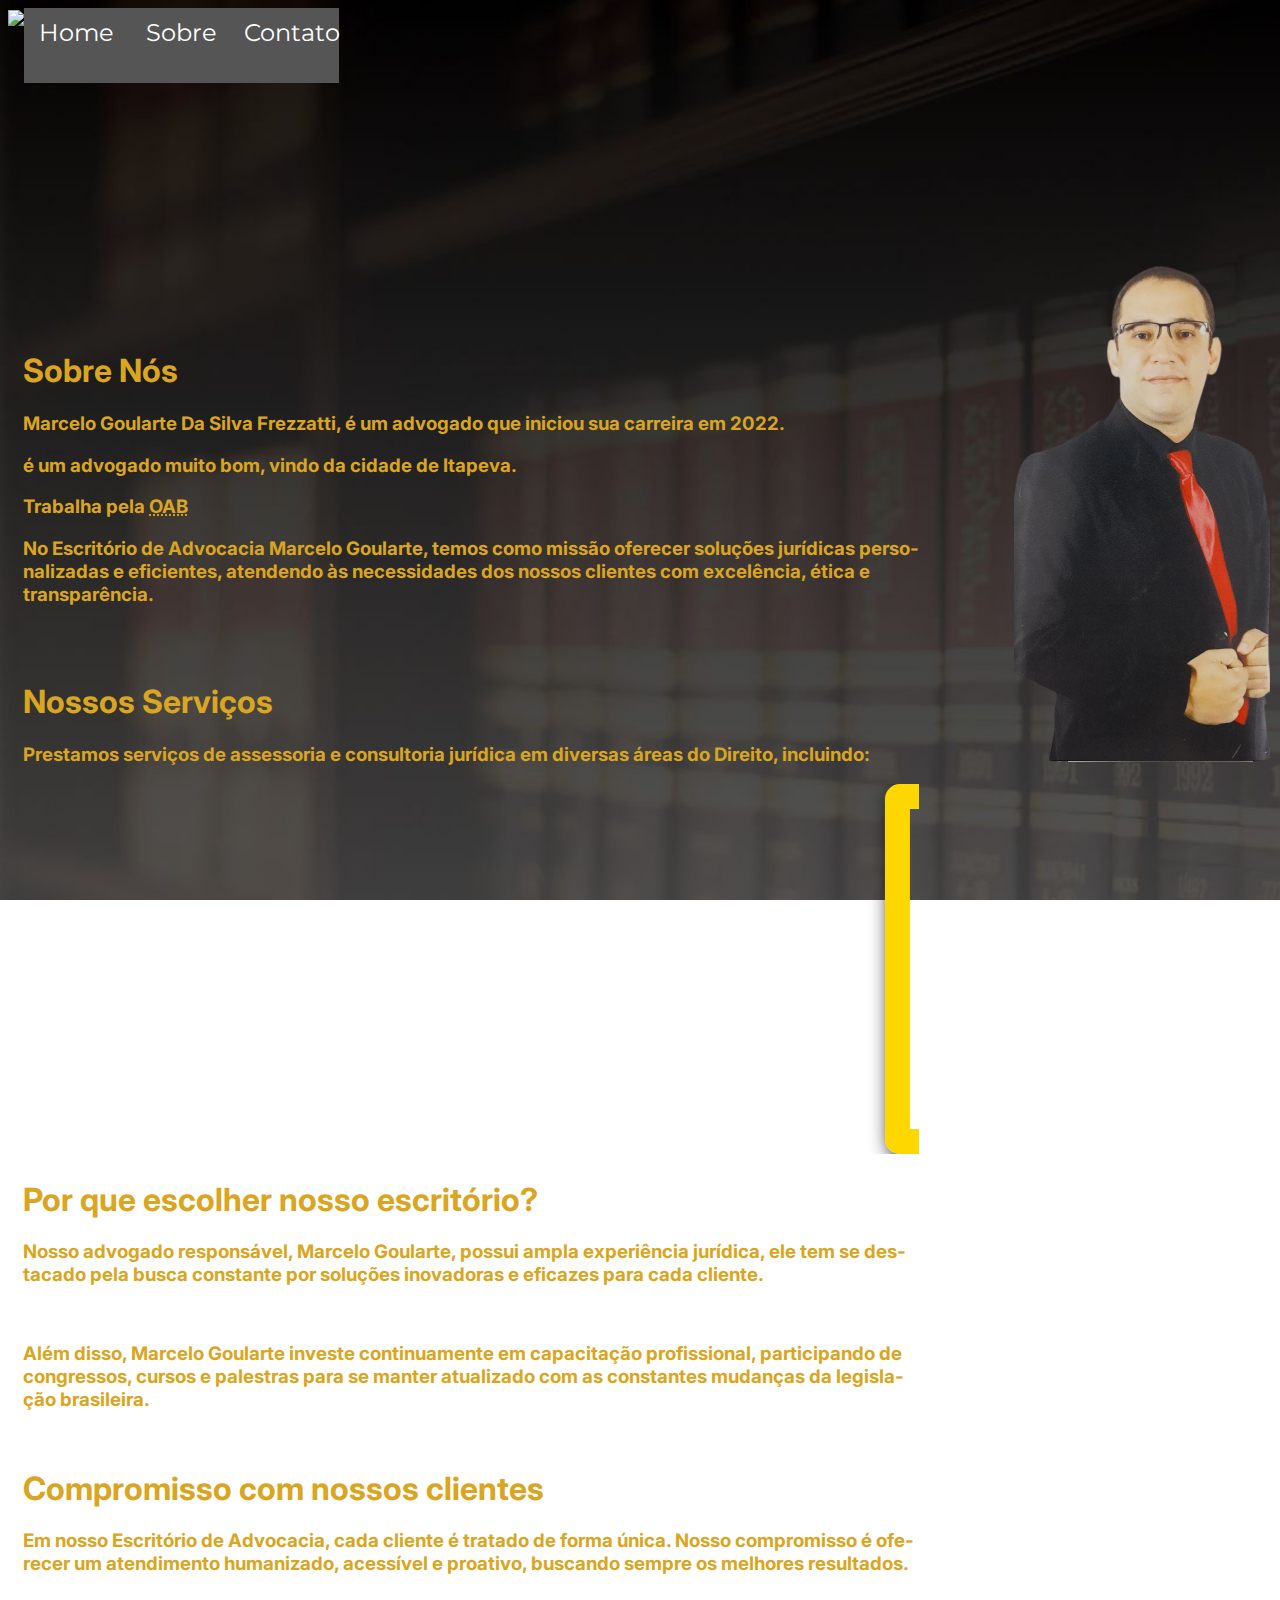
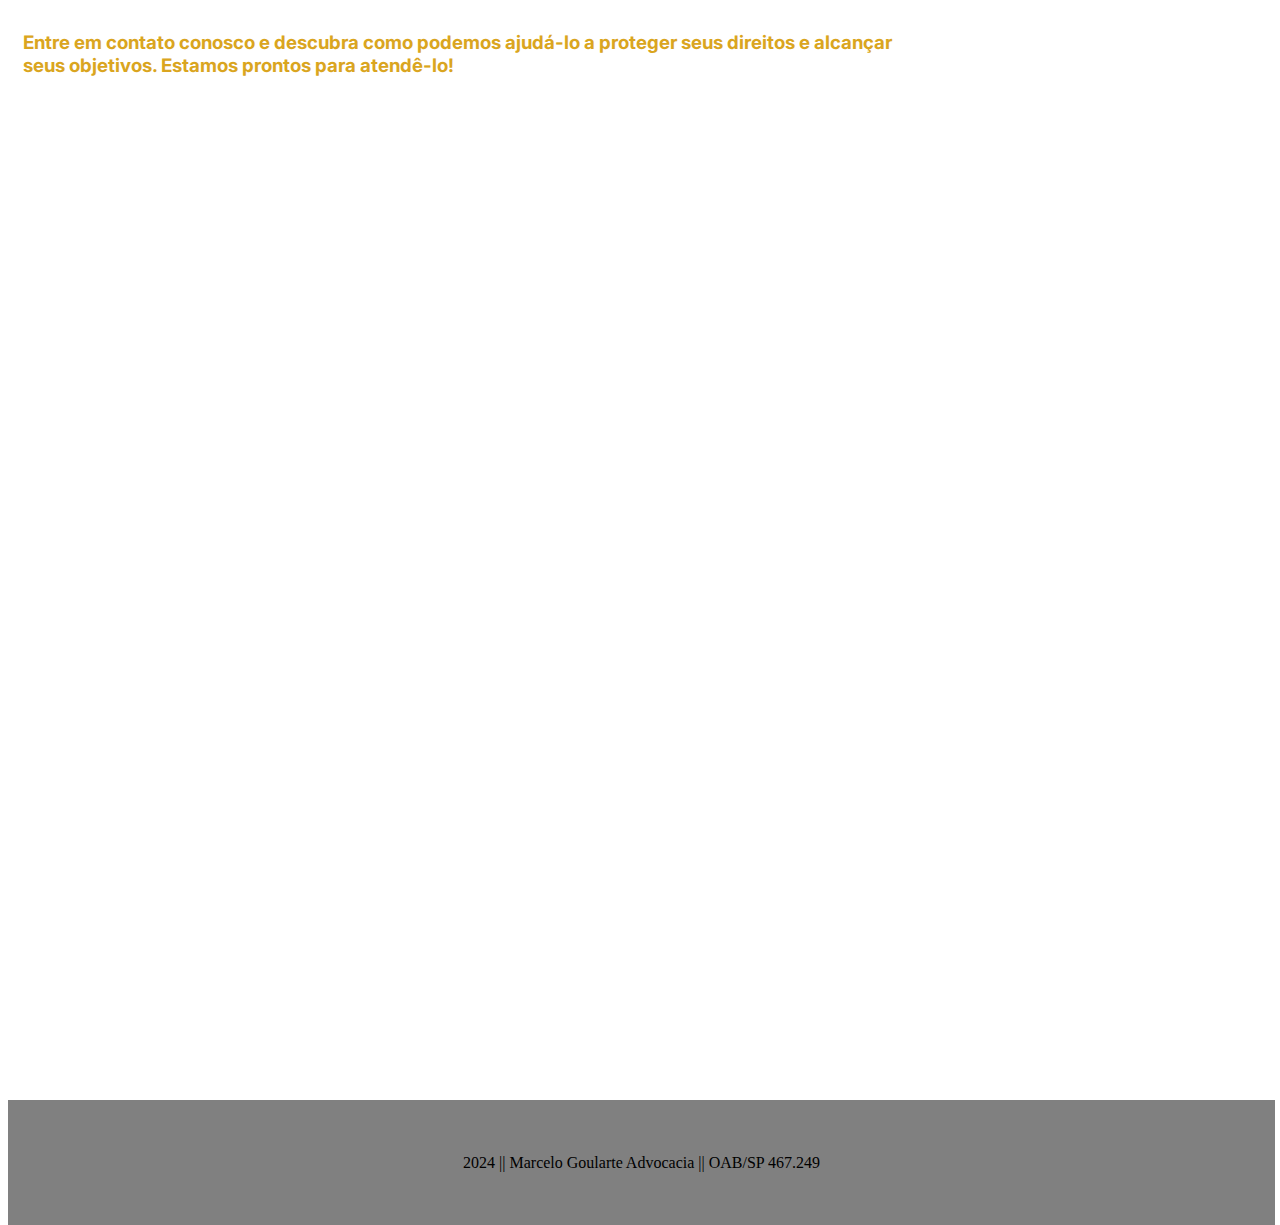
==== about.html @ 7f483817 "TESTING DROPDOWNS & STUFF" ====
<!DOCTYPE html>
<html lang="pt-br">
<head>
    <meta charset="UTF-8">
    <meta http-equiv="X-UA-Compatible" content="IE=edge">
    <meta name="viewport" content="width=device-width, initial-scale=1.0">
    <title>Sobre Nós</title>
    <link rel="shortcut icon" href="Assets/favicon.ico" type="image/x-icon">
    <link rel="preconnect" href="https://fonts.googleapis.com">
    <link rel="preconnect" href="https://fonts.gstatic.com" crossorigin>
    <link href="https://fonts.googleapis.com/css2?family=Inter:ital,opsz,wght@0,14..32,100..900;1,14..32,100..900&display=swap" rel="stylesheet">
    <link rel="preconnect" href="https://fonts.googleapis.com">
<link rel="preconnect" href="https://fonts.gstatic.com" crossorigin="">
<link href="https://fonts.googleapis.com/css2?family=Fredoka:wght@300..700&amp;family=Montserrat:ital,wght@0,100..900;1,100..900&amp;family=Roboto:ital,wght@0,100;0,300;0,400;0,500;0,700;0,900;1,100;1,300;1,400;1,500;1,700;1,900&amp;display=swap" rel="stylesheet">
    <style>
         @font-face {
            font-family: 'Segoe UI';
            src: url("Fonts/Segoe-UI.ttf") format('ttf');
         }
         .tab{
            text-decoration: rgb(85, 85, 85);
    background-color: rgb(85, 85, 85);
    color: white;
    width: 85px;
    height: 55px;
    padding: 10px;
    text-align: center;
    font-family: "Montserrat", 'Times New Roman', Times, serif;
    font-size: larger;
    transition: 0.25s;
    display: flex;
    justify-content: space-evenly;
    max-width: 17.5vw;
    transform: scale(100%);
    z-index: 2;
}
.tab:hover{
    background-color: rgb(40, 40, 40);
    color: white;
    transition: 0.25s;
    z-index: 3;
    transform: scale(115%);
}
nav{
    display: flex;
    justify-content: flex-start;
    text-decoration: rgb(85, 85, 85);
    animation: navbar 1s;
}
body{
    background-image: url(Assets/ground.jpg) /*linear-gradient(black, rgb(40, 40, 40), rgb(68, 68, 68))*/;
    background-repeat: no-repeat;
    background-attachment: fixed;
    background-size: cover;
}
ul{
    list-style-type: none;
    padding: 0;
    margin: 0;
    display: flex;
    justify-content: space-evenly;
    text-decoration: rgb(85, 85, 85);
    font-size: 20px;
}
        #titletxt{
            font: bold;
            color: goldenrod;
            font-family: 'Gill Sans', 'Gill Sans MT', Calibri, 'Trebuchet MS', sans-serif;
            font-size: 56px;
            transition: 0.25s;
        }
        #about1{
            position: absolute;
            top: 35%;
            color: goldenrod;
            padding: 15px;
            width: 1000px;
            transition: 0.25s;
            height: 1250px;
            z-index: 1;
            max-width: 70vw;
        }
        #about1:hover{
            color: gold;
            border-color: gold;
            transition: 0.25s;
        }
        #titletxt:hover{
            color: gold;
            transition: 0.25s;
        }
        #img{
            position: absolute;
            right: 15px;
            top: 250px;
        }
        .text{
            font-family: "Inter", system-ui, -apple-system, BlinkMacSystemFont, 'Segoe UI', Roboto, Oxygen, Ubuntu, Cantarell, 'Open Sans', 'Helvetica Neue', sans-serif;
            white-space: pre-line;
            overflow-wrap: break-word;
            word-wrap: break-word;
            hyphens: auto;
        }
        .texth1{
            font-family: "Inter", 'Segoe UI', Roboto, Oxygen, Ubuntu, Cantarell, 'Open Sans', 'Helvetica Neue', sans-serif;
        }
        .texty{
            font-family: "Inter", 'Segoe UI', Roboto, Oxygen, Ubuntu, Cantarell, 'Open Sans', 'Helvetica Neue', sans-serif;
            color: gold;
            font-size: 20px;
        }
        .textyh1{
            color: gold;
            font-family: "Inter", 'Segoe UI', Roboto, Oxygen, Ubuntu, Cantarell, 'Open Sans', 'Helvetica Neue', sans-serif;
            font-size: 36px;
        }
        .marqdiv{
            height: 300px;
            width: 300px;
            border: gold 2vw solid;
            border-radius: 15px;
            padding: 10px;
            box-shadow: 5px 5px 20px black;
            transform: scale(100%);
            transition: 0.25s;
            z-index: 1;
        }
        .marqdiv:hover{
            transform: scale(115%);
            transition: 0.25s;
            z-index: 2;
        }
        #marqy{
            display: flex;
            gap: 10px;
        }
 footer{
    background-color: grey;
    position: absolute;
    bottom: 1px;
    height: 125px;
    margin: 0%;
    width: 99%;
    text-align: center;
}
ul a{
    text-decoration: none;
}
    </style>
</head>
<body>
    <nav>
        <ul>
            <li><img src="Assets/favicon.ico" height="75px"></li>
            <a href="index.html"><li class="tab">Home</li></a>
            <a href="about.html"><li class="tab">Sobre</li></a>
            <a href="contact.htm"><li class="tab">Contato</li></a>
        </ul>
    </nav>
    <img src="Assets/daddyshark.png" id="img">
    <div id="about1">
    <!--<h1 id="titletxt">Sobre nós</h1>-->
    <h1 class="texth1">Sobre Nós</h1>
    <h3 class="text">Marcelo Goularte Da Silva Frezzatti, é um advogado que iniciou sua carreira em 2022.</h3>
    <h3 class="text">é um advogado muito bom, vindo da cidade de Itapeva.</h3>
    <h3 class="text">Trabalha pela <abbr title="Ordem Dos Advogados Do Brasil">OAB</abbr></h3>
    <h3 class="text">No Escritório de Advocacia Marcelo Goularte, temos como missão oferecer soluções jurídicas personalizadas e eficientes, atendendo às necessidades dos nossos clientes com excelência, ética e transparência.</h3><br><br>
    <h1 class="texth1">Nossos Serviços</h1>
    <h3 class="text">Prestamos serviços de assessoria e consultoria jurídica em diversas áreas do Direito, incluindo:</h3>
    <marquee behavior="scroll" direction="left" class="marq" id="marq" scrollamount="5"  onmouseenter="this.stop()" onmouseleave="this.start()">
        <div id="marqy">
            <p><div class="marqdiv">
                <h1 class="textyh1">Direito Civil</h1>
                <h3 class="texty">contratos, responsabilidades,</h3>
                <h3 class="texty">ações de reparação de danos</h3>
                <h3 class="texty">e mais.</h3>
            </div></p>
            <p><div class="marqdiv">
                <h1 class="textyh1">Direito de Família</h1>
                <h3 class="texty"> divórcios,</h3>
                <h3 class="texty"> guarda de filhos,</h3>
                <h3 class="texty">pensão alimentícia e inventários.</h3>
            </div></p>
            <p><div class="marqdiv">
                <h1 class="textyh1">Direito Trabalhista</h1>
                <h3 class="texty"> defesa de empresas e</h3>
                <h3 class="texty"> trabalhadores em questões</h3>
                <h3 class="texty">de relações laborais.</h3>
            </div></p>
        <p><div class="marqdiv">
            <h1 class="textyh1">Direito Empresarial</h1>
            <h3 class="texty"> constituição de empresas,</h3>
            <h3 class="texty"> recuperação judicial</h3>
            <h3 class="texty">e orientação estratégica.</h3>
        </div></p>
        <p><div class="marqdiv">
            <h1 class="textyh1">Direito Penal</h1>
            <h3 class="texty"> acompanhamento e defesa</h3>
            <h3 class="texty"> em processos criminais</h3>
        </div></p>
        <p><div class="marqdiv">
            <h1 class="textyh1">Direito Imobiliário</h1>
            <h3 class="texty"> analize e elaboração</h3>
            <h3 class="texty"> de contratos de compra e venda</h3>
            <h3 class="texty">, locações e regularizações</h3>
        </div></p>
    </div>      
    </marquee>
    <h1 class="texth1">Por que escolher nosso escritório?</h1>
    <h3 class="text">Nosso advogado responsável, Marcelo Goularte, possui ampla experiência jurídica, ele tem se destacado pela busca constante por soluções inovadoras e eficazes para cada cliente.</h3>
    <br><h3 class="text">Além disso, Marcelo Goularte investe continuamente em capacitação profissional, participando de congressos, cursos e palestras para se manter atualizado com as constantes mudanças da legislação brasileira.</h3>
    <br><h1 class="texth1">Compromisso com nossos clientes</h1>
    <h3 class="text">Em nosso Escritório de Advocacia, cada cliente é tratado de forma única. Nosso compromisso é oferecer um atendimento humanizado, acessível e proativo, buscando sempre os melhores resultados.</h3>
    <br>
    <h3 class="text">Entre em contato conosco e descubra como podemos ajudá-lo a proteger seus direitos e alcançar seus objetivos. Estamos prontos para atendê-lo!
    </h3>
    </div>
    <footer id="footer"><br><br><br>2024 || Marcelo Goularte Advocacia || OAB/SP 467.249</footer>
    <script>
          const element = document.getElementById('img');
          const textElements = document.getElementsByClassName('text');
          const txth1s = document.getElementsByClassName('textyh1');
          const tabs = document.getElementsByClassName('tab');
          const footer = document.getElementById('footer');
          function isTablet() {
            const userAgent = navigator.userAgent.toLowerCase();
            const isTabletUA = /ipad|android(?!.*mobile)|tablet/.test(userAgent);
            console.log(isTabletUA) // Matches tablets
            const isWithinTabletWidth = window.innerWidth >= 600 && window.innerWidth <= 900; // Typical tablet width range

            return isTabletUA || isWithinTabletWidth;
        }

        function adjustElementPosition() {
            const isMobile = /Mobi|Android/i.test(navigator.userAgent);
            console.log(isMobile);

            if (isMobile) {
                element.style.position = 'absolute';
                element.style.top = '10px';
                element.style.left = '250px';
                footer.style.top = '1000%';
                if (isTablet) {
                    element.style.top = '250px';
                    element.style.right = '10px';
                    element.style.width = '20vw';
                    footer.style.top = '300%';
                }
            } else {
                element.style.top = '250px';
                element.style.right = '10px';
                element.style.width = '20vw';
                footer.style.top = '300%';
            }
        }

        window.onload = adjustElementPosition;
    </script>
</body>
</html>
<!-- Código feito por Pedro Goularte -->
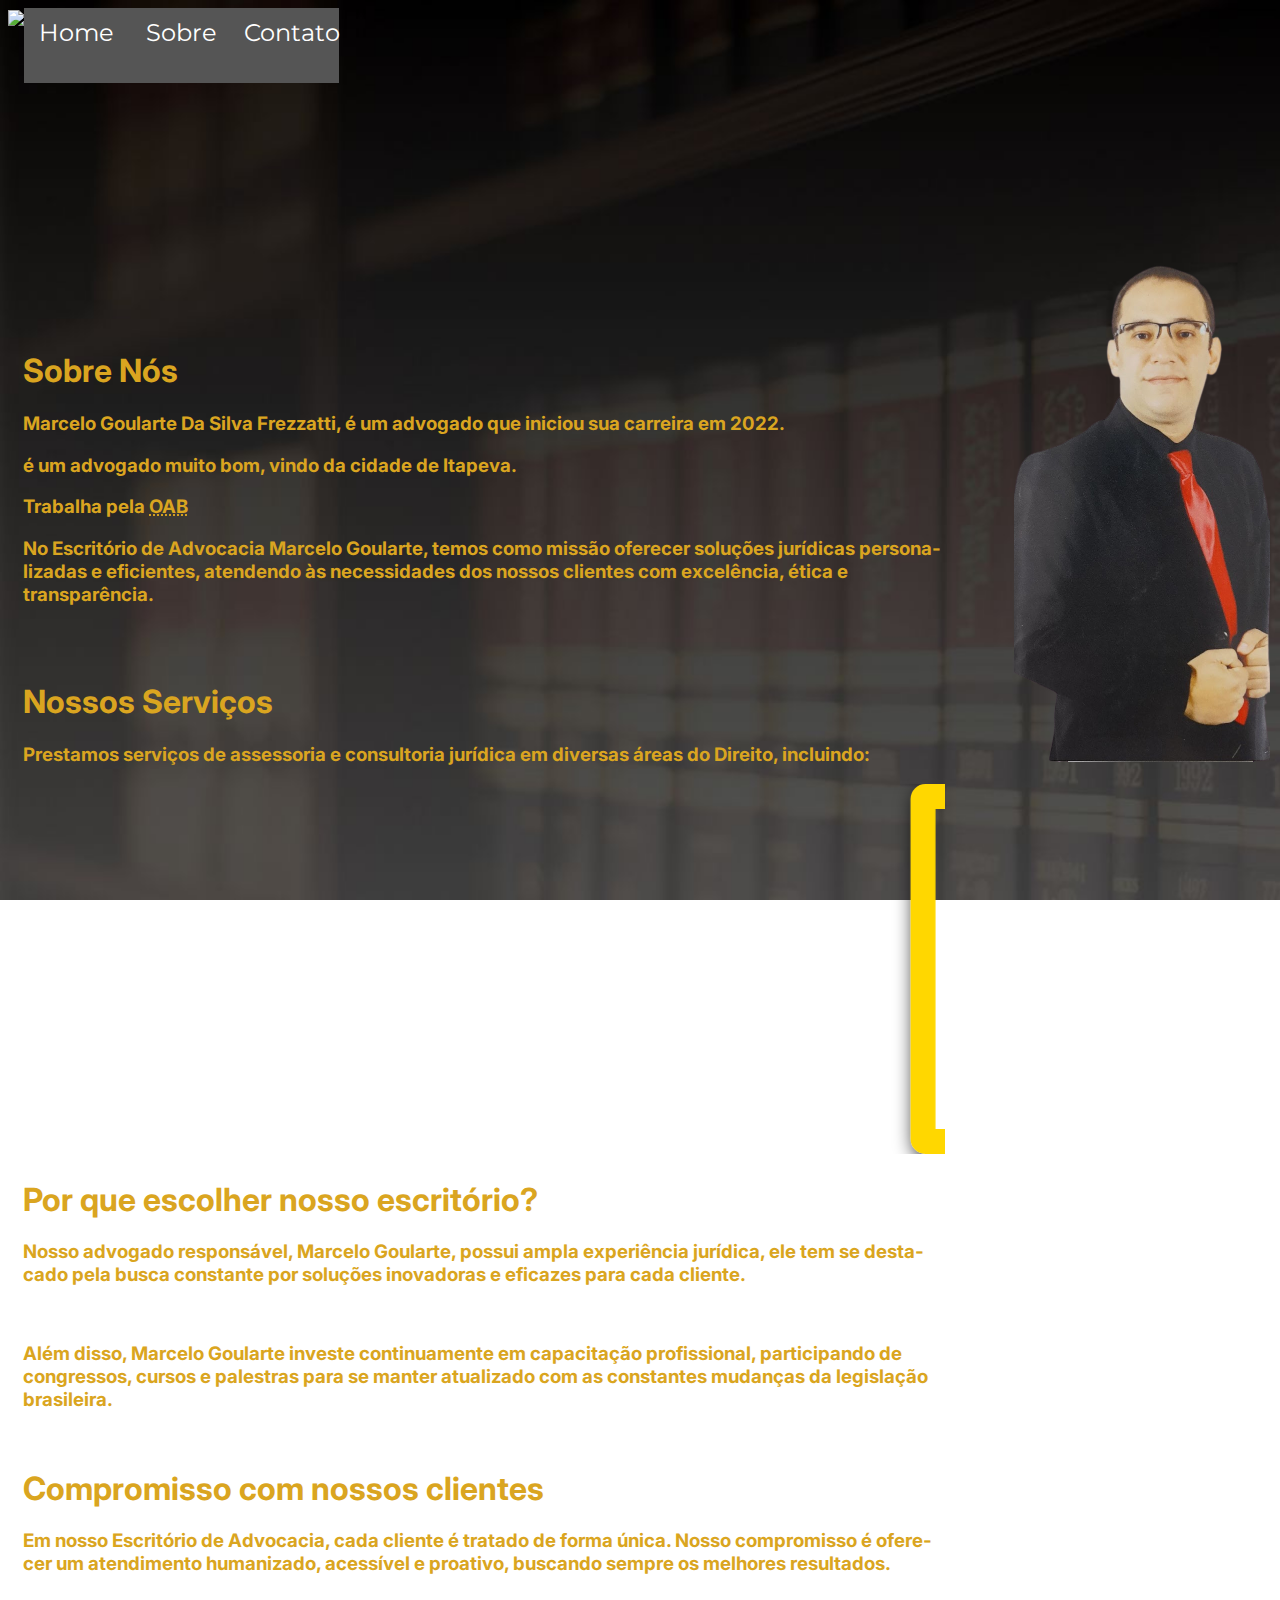
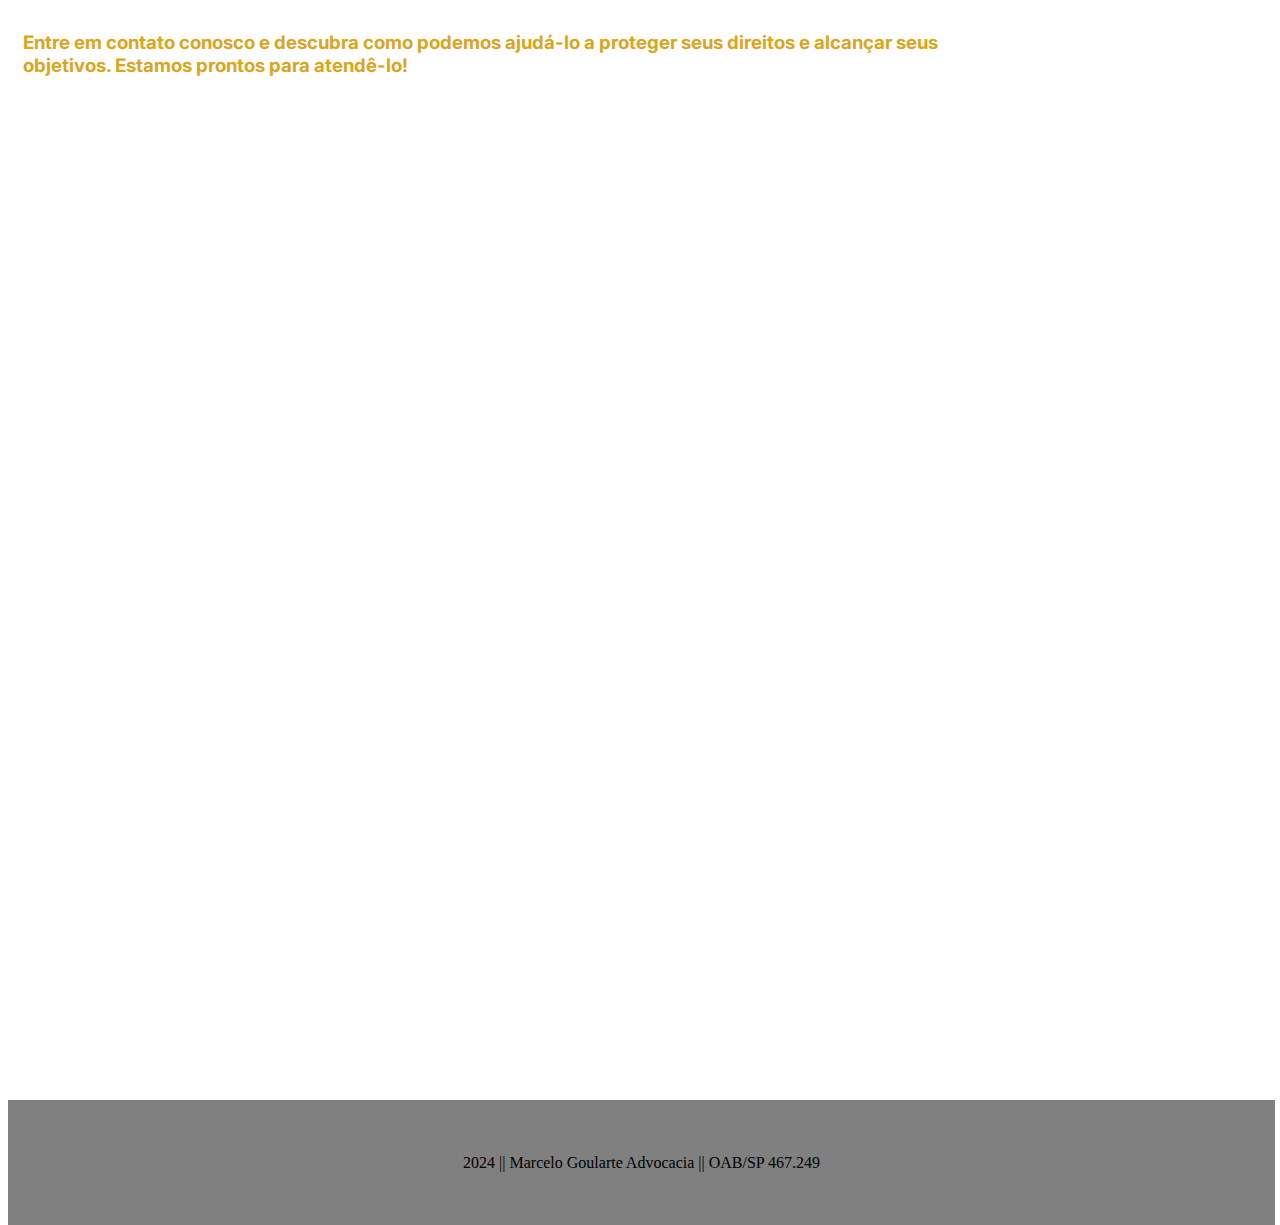
==== commit 91b2b798: "Add files via upload" ====
--- a/about.html
+++ b/about.html
@@ -78,7 +78,7 @@
             transition: 0.25s;
             height: 1250px;
             z-index: 1;
-            max-width: 70vw;
+            max-width: 72vw;
         }
         #about1:hover{
             color: gold;
@@ -134,10 +134,10 @@
             display: flex;
             gap: 10px;
         }
- footer{
+ #footer{
     background-color: grey;
     position: absolute;
-    bottom: 1px;
+    top: 1200px;
     height: 125px;
     margin: 0%;
     width: 99%;
@@ -215,7 +215,7 @@
     <h3 class="text">Entre em contato conosco e descubra como podemos ajudá-lo a proteger seus direitos e alcançar seus objetivos. Estamos prontos para atendê-lo!
     </h3>
     </div>
-    <footer id="footer"><br><br><br>2024 || Marcelo Goularte Advocacia || OAB/SP 467.249</footer>
+    <footer id="footer" style="top: 1200px"><br><br><br>2024 || Marcelo Goularte Advocacia || OAB/SP 467.249</footer>
     <script>
           const element = document.getElementById('img');
           const textElements = document.getElementsByClassName('text');
@@ -238,8 +238,8 @@
             if (isMobile) {
                 element.style.position = 'absolute';
                 element.style.top = '10px';
-                element.style.left = '250px';
-                footer.style.top = '1000%';
+                element.style.left = '290px';
+                footer.style.top = '1200px';
                 if (isTablet) {
                     element.style.top = '250px';
                     element.style.right = '10px';
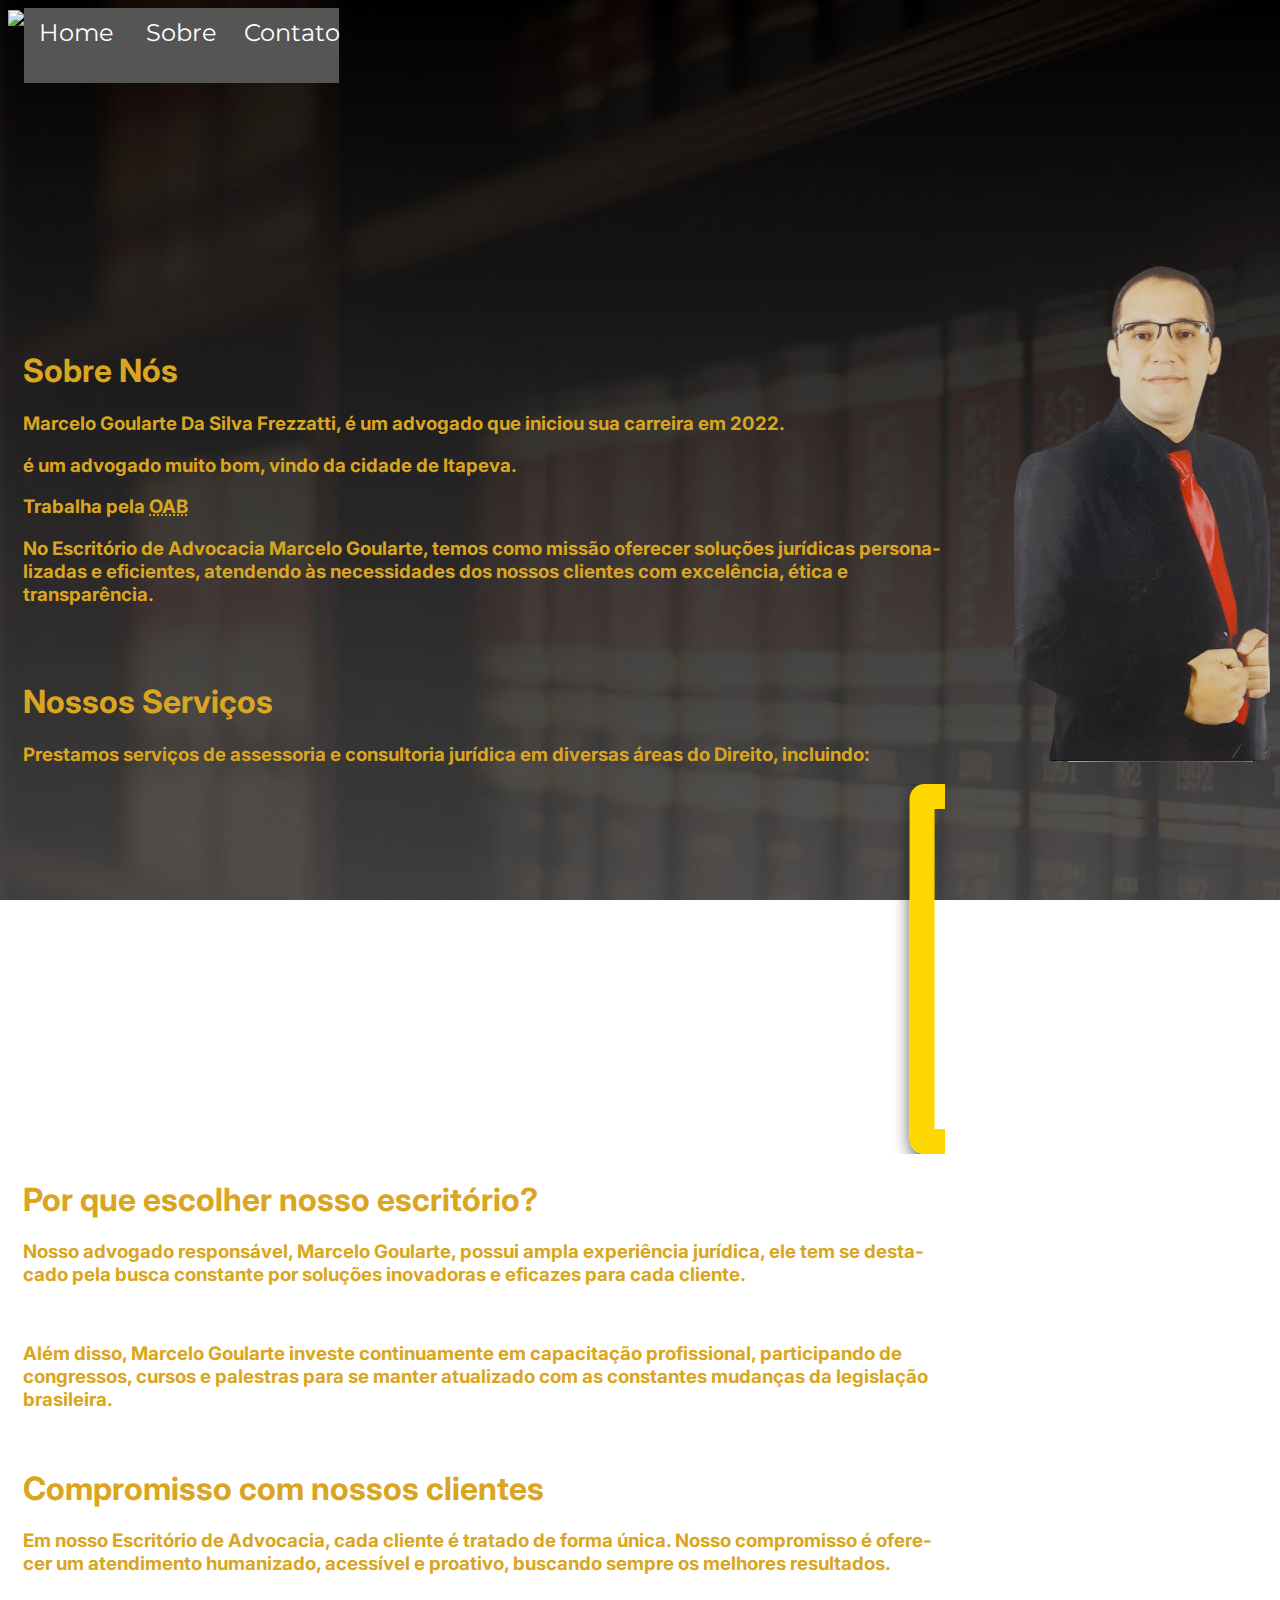
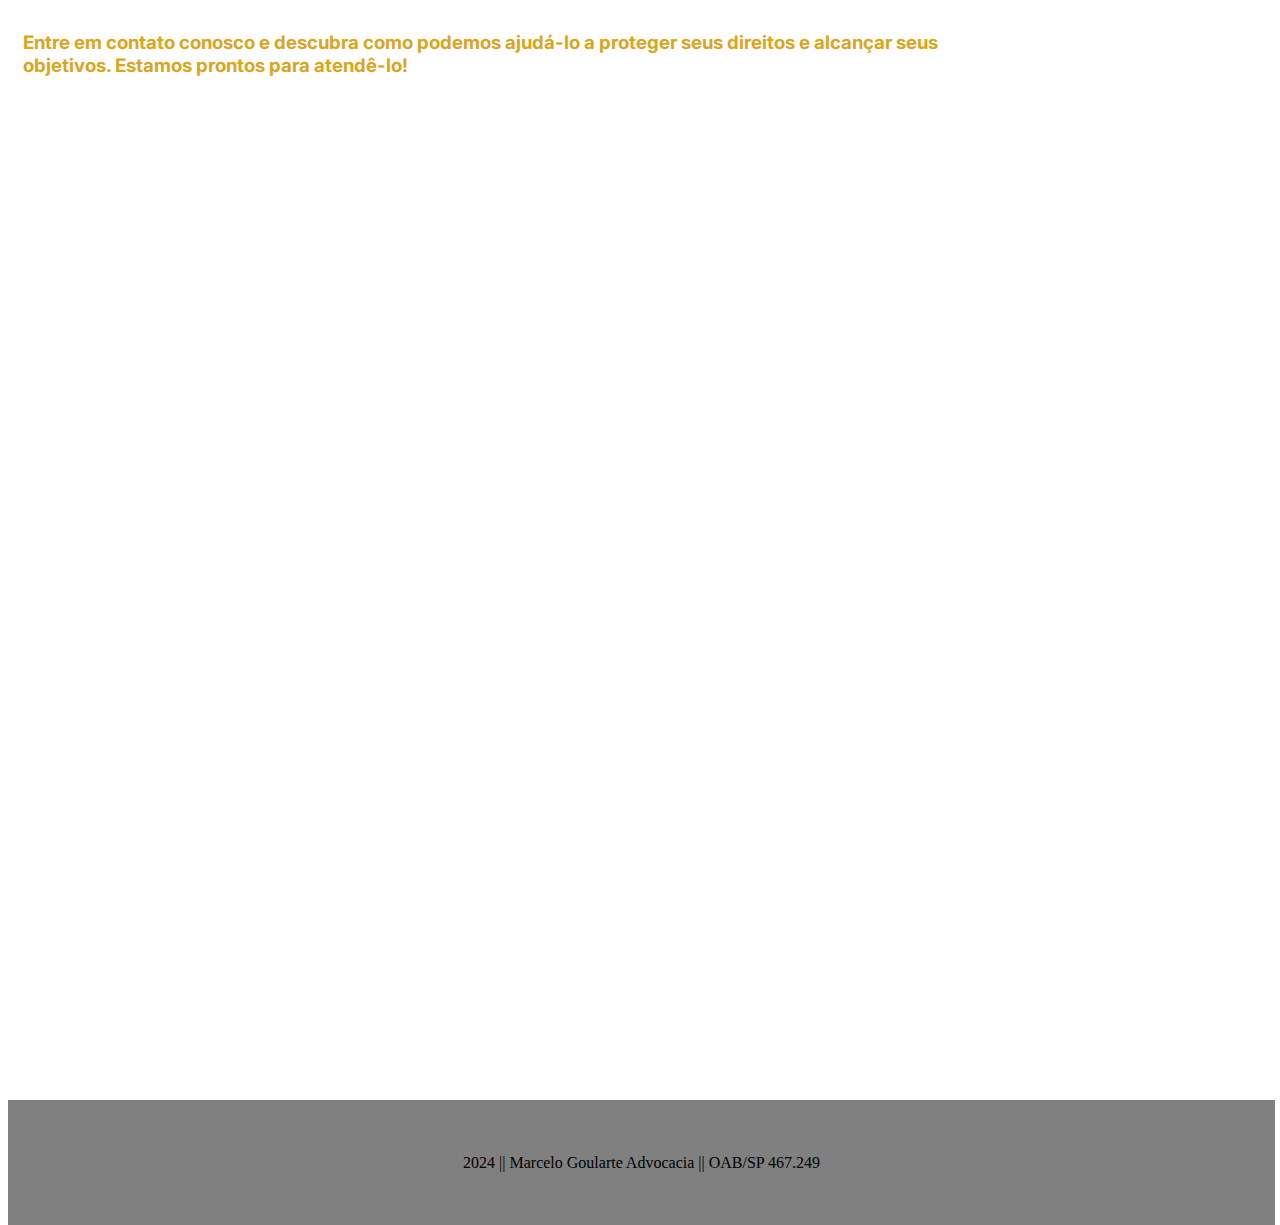
==== commit c50bd2d6: "testin' the domain" ====
--- a/about.html
+++ b/about.html
@@ -93,6 +93,12 @@
             position: absolute;
             right: 15px;
             top: 250px;
+            transform: rotateX(0);
+            transition: 0.25s;
+        }
+        #img:hover{
+            transform: rotateX(45);
+            transition: 0.25s;
         }
         .text{
             font-family: "Inter", system-ui, -apple-system, BlinkMacSystemFont, 'Segoe UI', Roboto, Oxygen, Ubuntu, Cantarell, 'Open Sans', 'Helvetica Neue', sans-serif;
@@ -137,7 +143,7 @@
  #footer{
     background-color: grey;
     position: absolute;
-    top: 1200px;
+    top: 2000px;
     height: 125px;
     margin: 0%;
     width: 99%;
@@ -239,7 +245,6 @@
                 element.style.position = 'absolute';
                 element.style.top = '10px';
                 element.style.left = '290px';
-                footer.style.top = '1200px';
                 if (isTablet) {
                     element.style.top = '250px';
                     element.style.right = '10px';
@@ -256,6 +261,7 @@
 
         window.onload = adjustElementPosition;
     </script>
+    <script src="domain.js"></script>
 </body>
 </html>
 <!-- Código feito por Pedro Goularte -->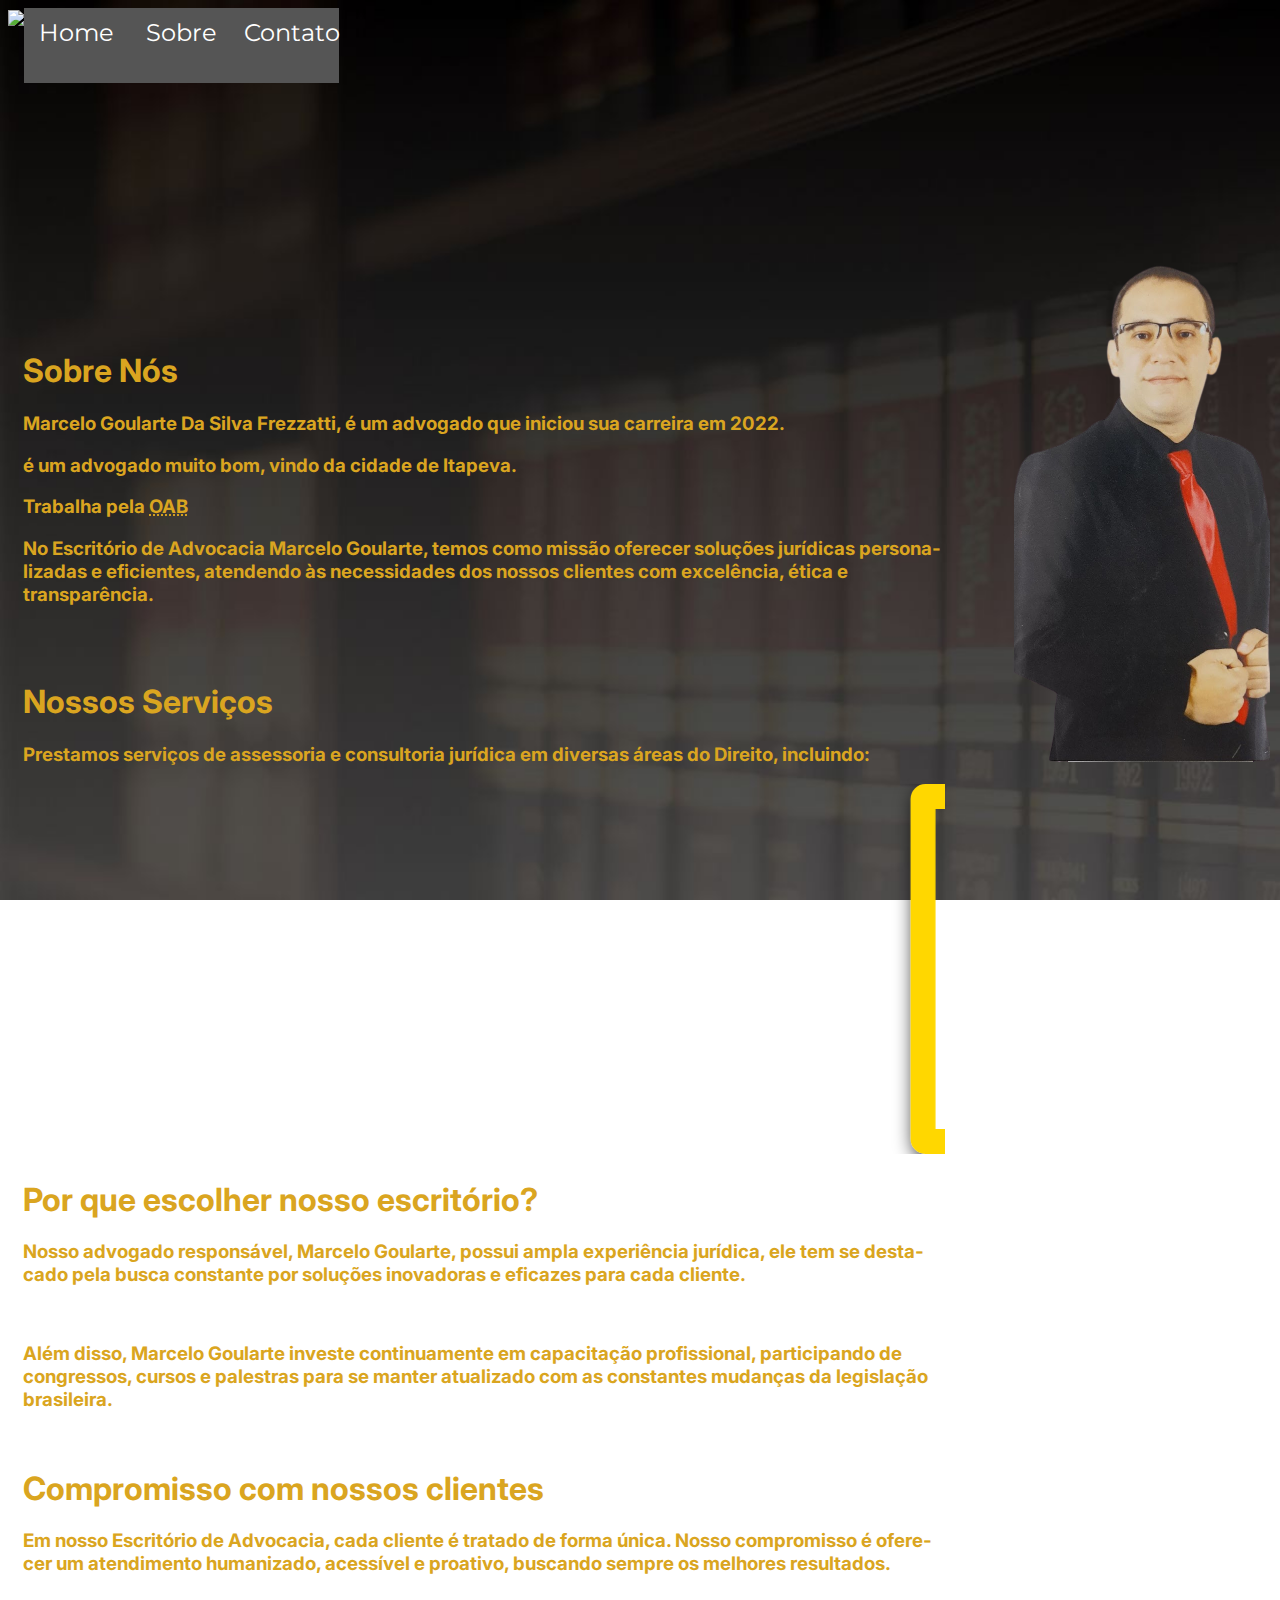
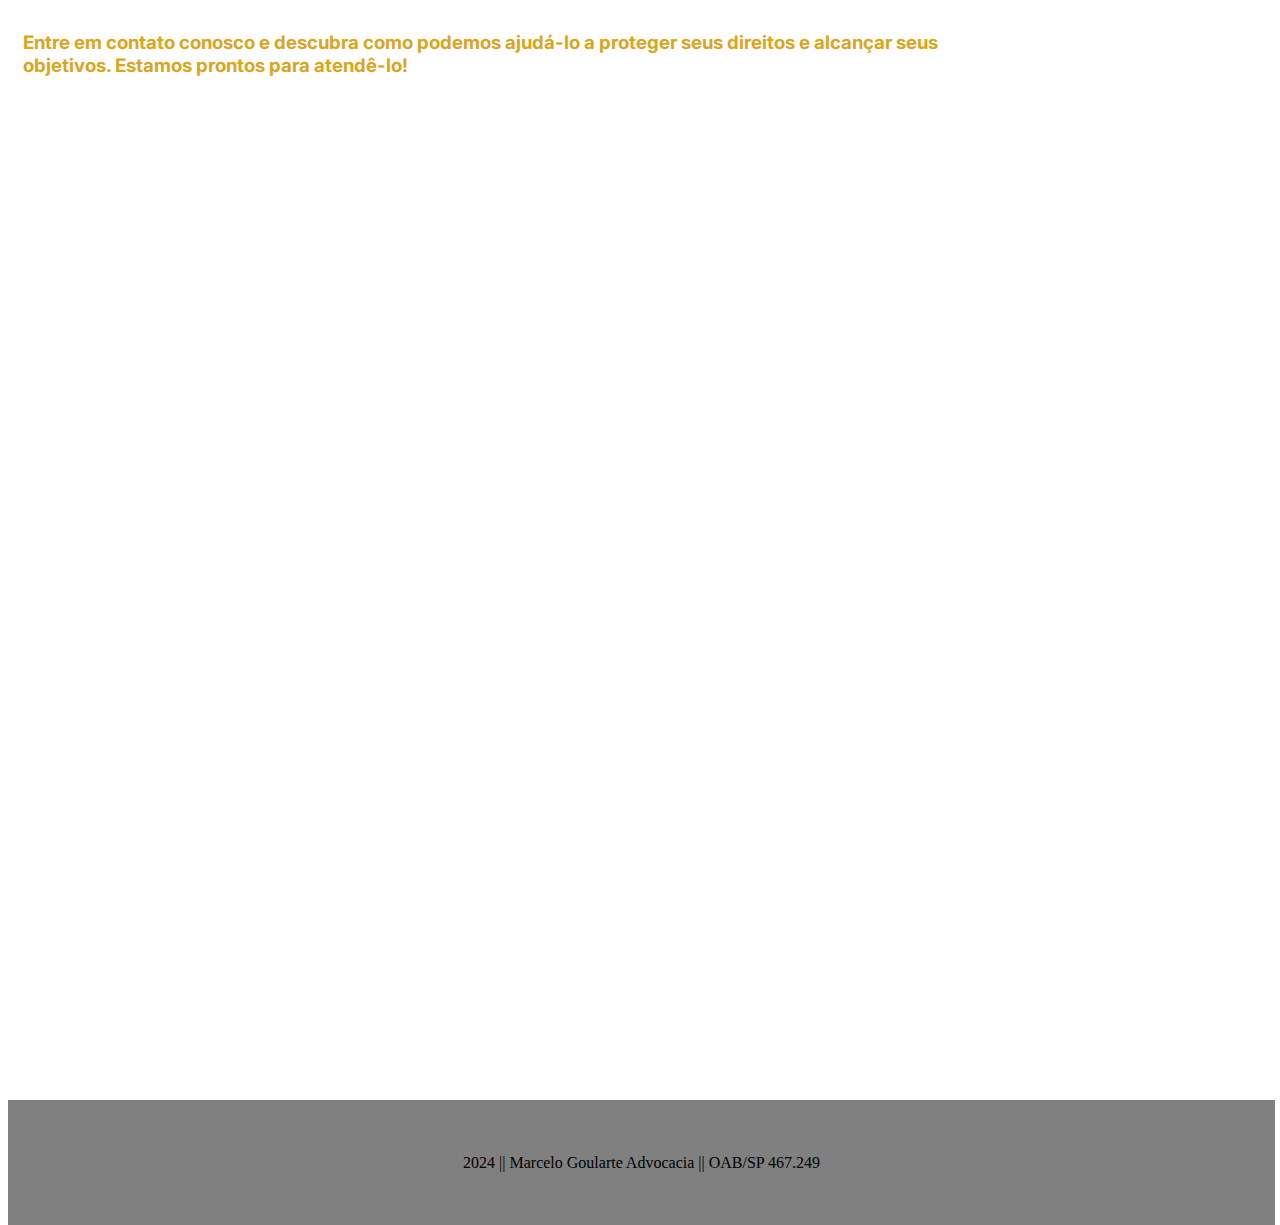
==== commit 4aadff80: "domain" ====
--- a/about.html
+++ b/about.html
@@ -261,7 +261,7 @@
 
         window.onload = adjustElementPosition;
     </script>
-    <script src="domain.js"></script>
+    <script src="Settings/domain.js"></script>
 </body>
 </html>
-<!-- Código feito por Pedro Goularte -->+<!-- Código feito por Pedro Goularte -->
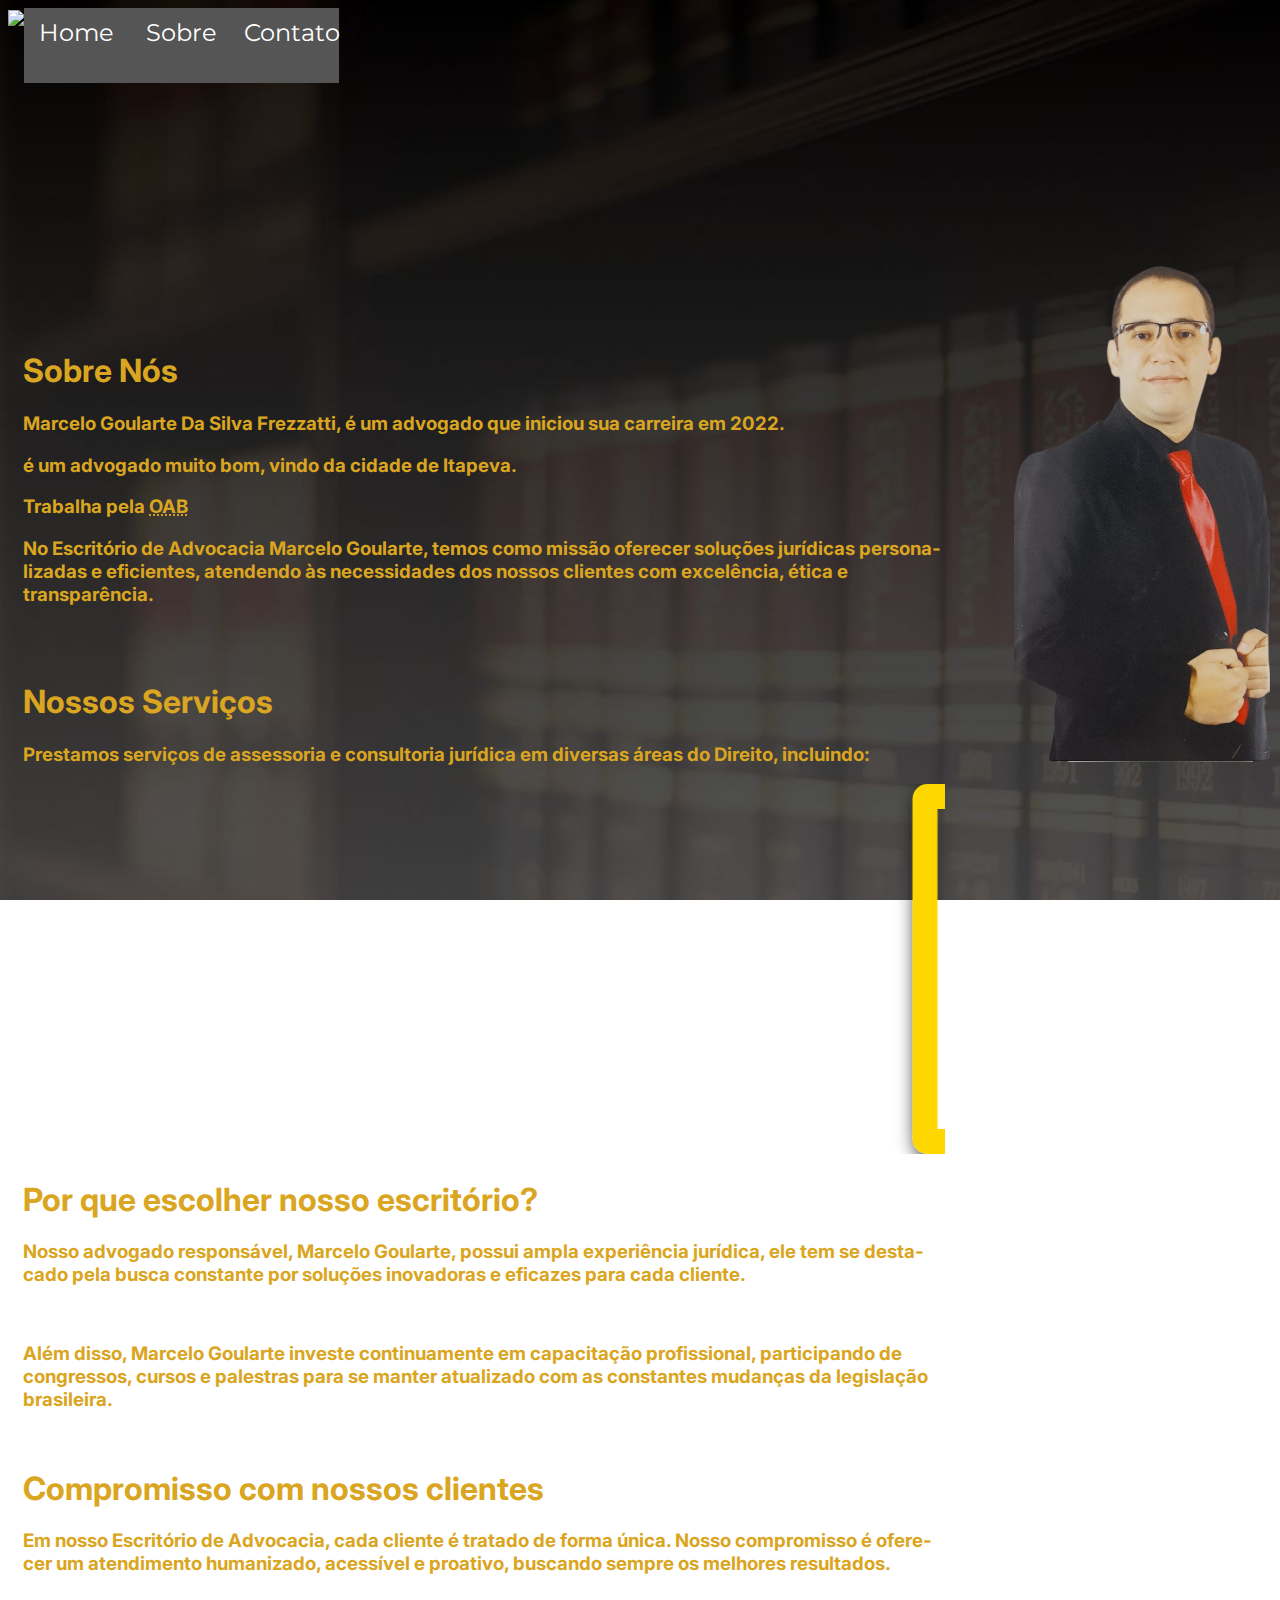
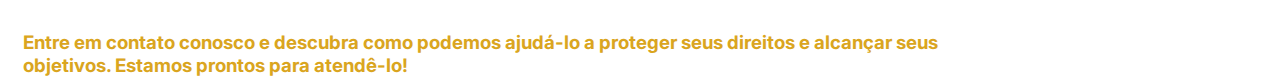
==== commit 8ddd1b02: "20241223" ====
--- a/about.html
+++ b/about.html
@@ -79,6 +79,7 @@
             height: 1250px;
             z-index: 1;
             max-width: 72vw;
+            margin-bottom: 10px;
         }
         #about1:hover{
             color: gold;
@@ -221,7 +222,6 @@
     <h3 class="text">Entre em contato conosco e descubra como podemos ajudá-lo a proteger seus direitos e alcançar seus objetivos. Estamos prontos para atendê-lo!
     </h3>
     </div>
-    <footer id="footer" style="top: 1200px"><br><br><br>2024 || Marcelo Goularte Advocacia || OAB/SP 467.249</footer>
     <script>
           const element = document.getElementById('img');
           const textElements = document.getElementsByClassName('text');
@@ -264,4 +264,4 @@
     <script src="Settings/domain.js"></script>
 </body>
 </html>
-<!-- Código feito por Pedro Goularte -->
+<!-- Código feito por Pedro Goularte -->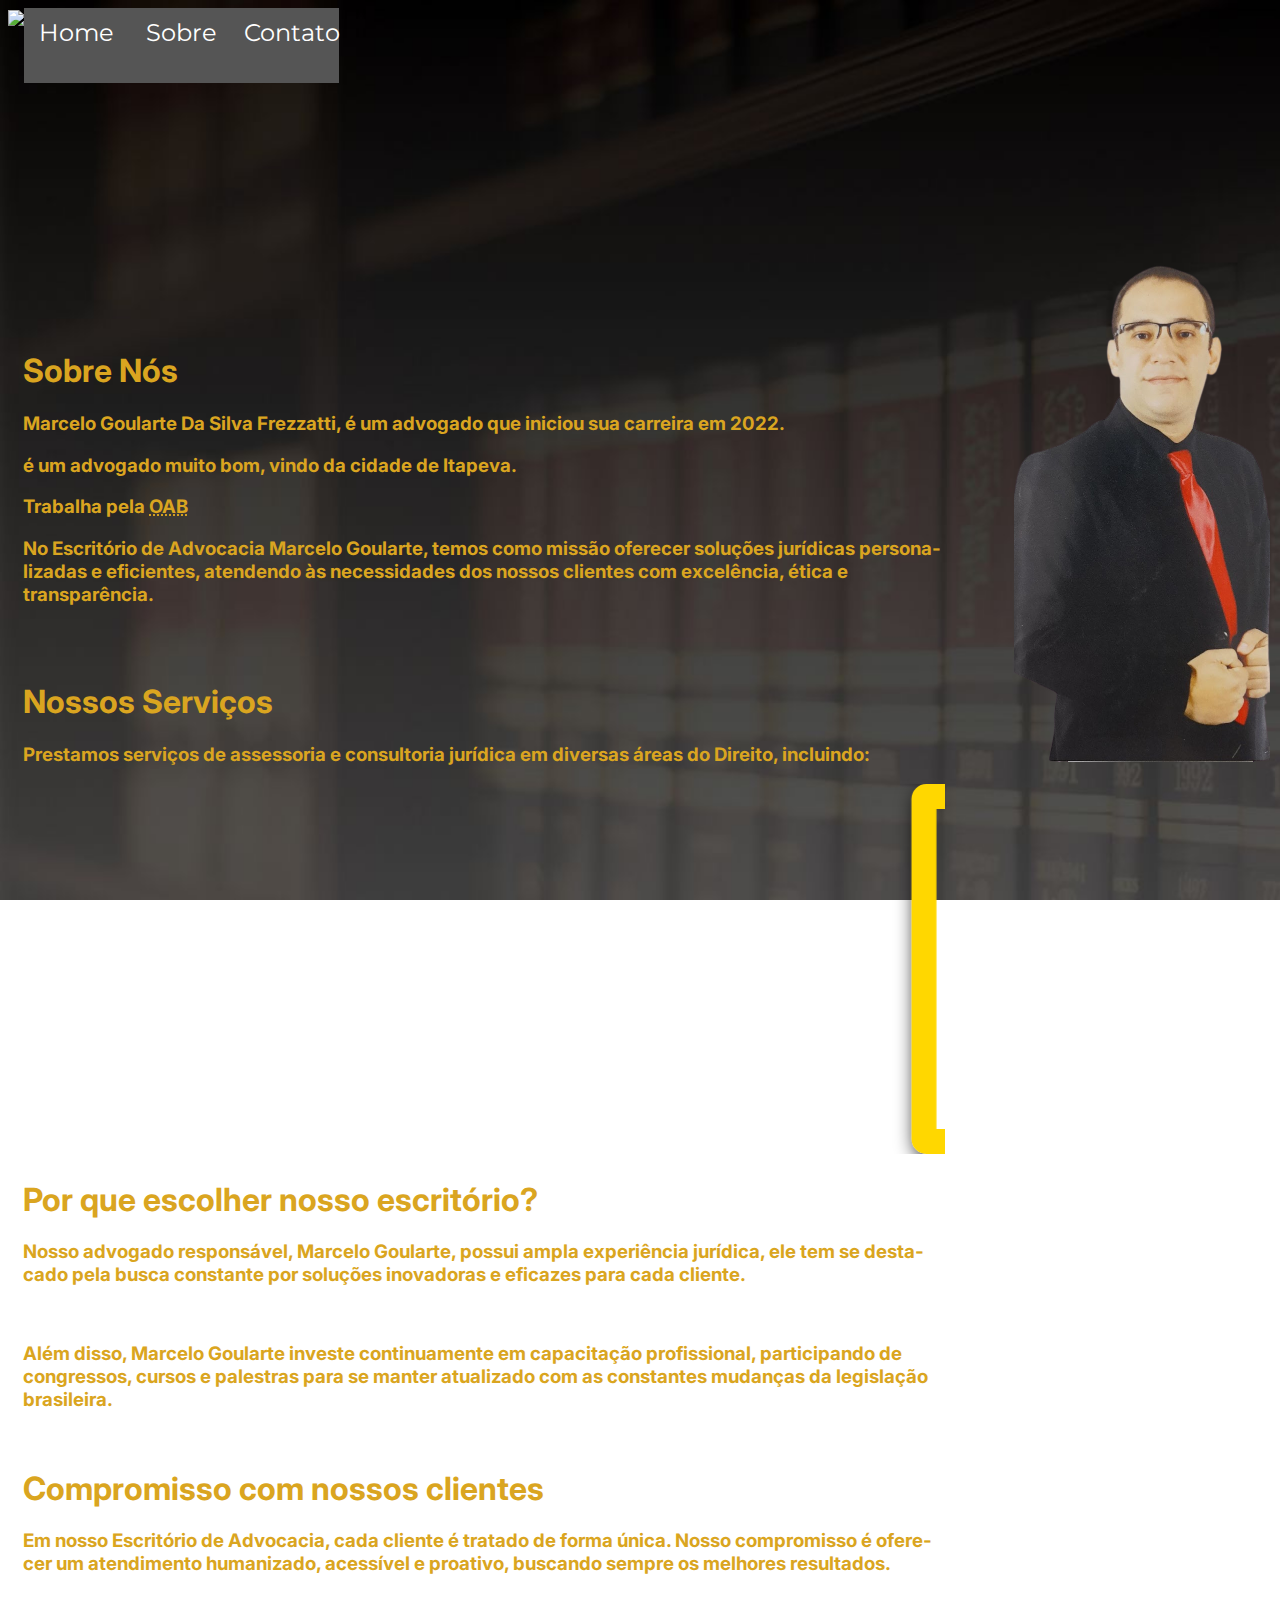
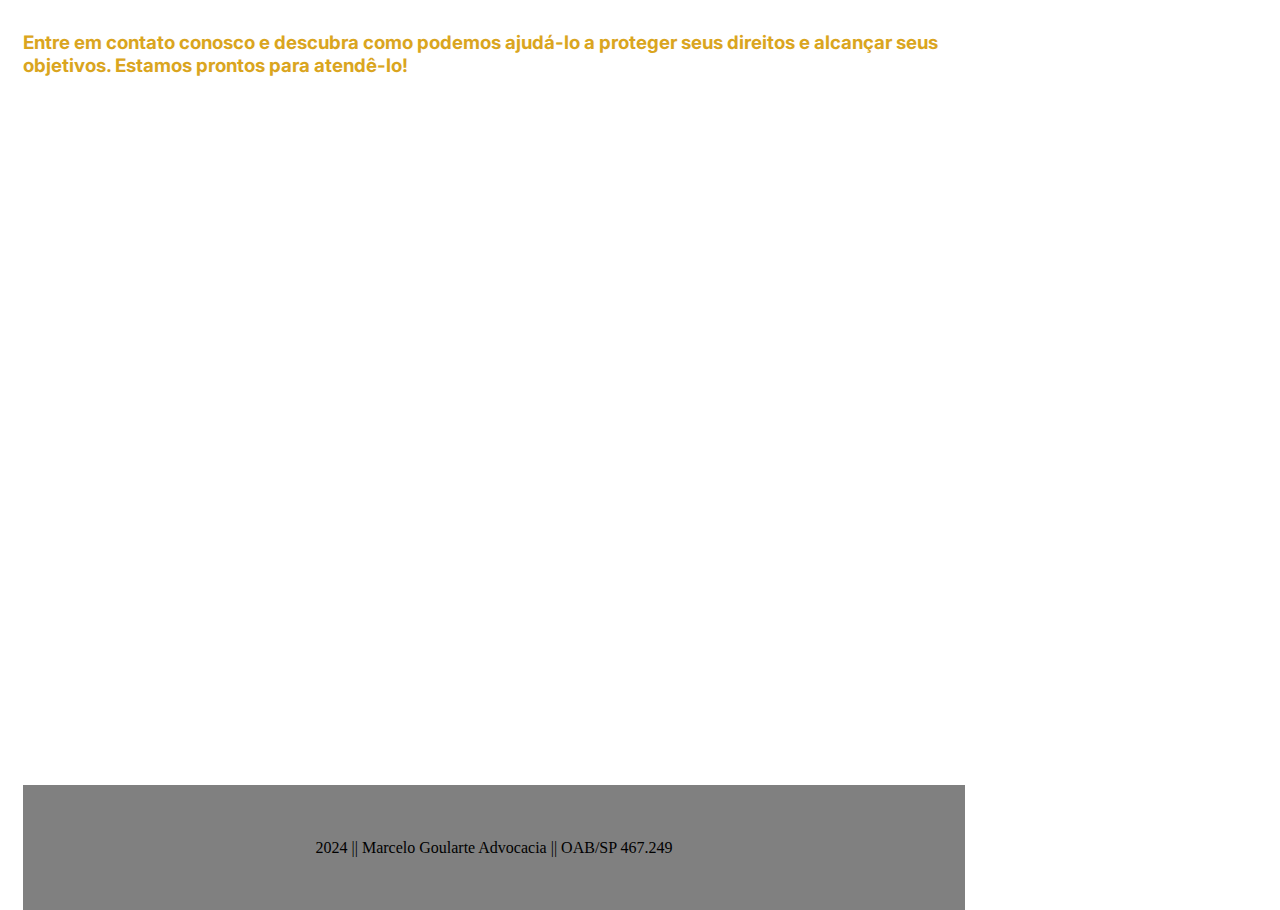
==== commit 66a07c67: "404" ====
--- a/about.html
+++ b/about.html
@@ -152,6 +152,17 @@
 }
 ul a{
     text-decoration: none;
+}
+footer{
+    background-color: grey;
+    position: absolute;
+    color: black;
+    top: 330vh;
+    height: 125px;
+    margin: 0%;
+    width: 100vw;
+    max-width: 100vw;
+    text-align: center;
 }
     </style>
 </head>
@@ -221,6 +232,7 @@
     <br>
     <h3 class="text">Entre em contato conosco e descubra como podemos ajudá-lo a proteger seus direitos e alcançar seus objetivos. Estamos prontos para atendê-lo!
     </h3>
+    <footer id="footer"><br><br><br>2024 || Marcelo Goularte Advocacia || OAB/SP 467.249</footer>
     </div>
     <script>
           const element = document.getElementById('img');
@@ -231,7 +243,7 @@
           function isTablet() {
             const userAgent = navigator.userAgent.toLowerCase();
             const isTabletUA = /ipad|android(?!.*mobile)|tablet/.test(userAgent);
-            console.log(isTabletUA) // Matches tablets
+            console.log(isTabletUA); // Matches tablets
             const isWithinTabletWidth = window.innerWidth >= 600 && window.innerWidth <= 900; // Typical tablet width range
 
             return isTabletUA || isWithinTabletWidth;
@@ -245,17 +257,17 @@
                 element.style.position = 'absolute';
                 element.style.top = '10px';
                 element.style.left = '290px';
+                footer.style.top = '330vh'
                 if (isTablet) {
                     element.style.top = '250px';
                     element.style.right = '10px';
                     element.style.width = '20vw';
-                    footer.style.top = '300%';
                 }
             } else {
                 element.style.top = '250px';
                 element.style.right = '10px';
                 element.style.width = '20vw';
-                footer.style.top = '300%';
+                footer.style.top = '230vh';
             }
         }
 
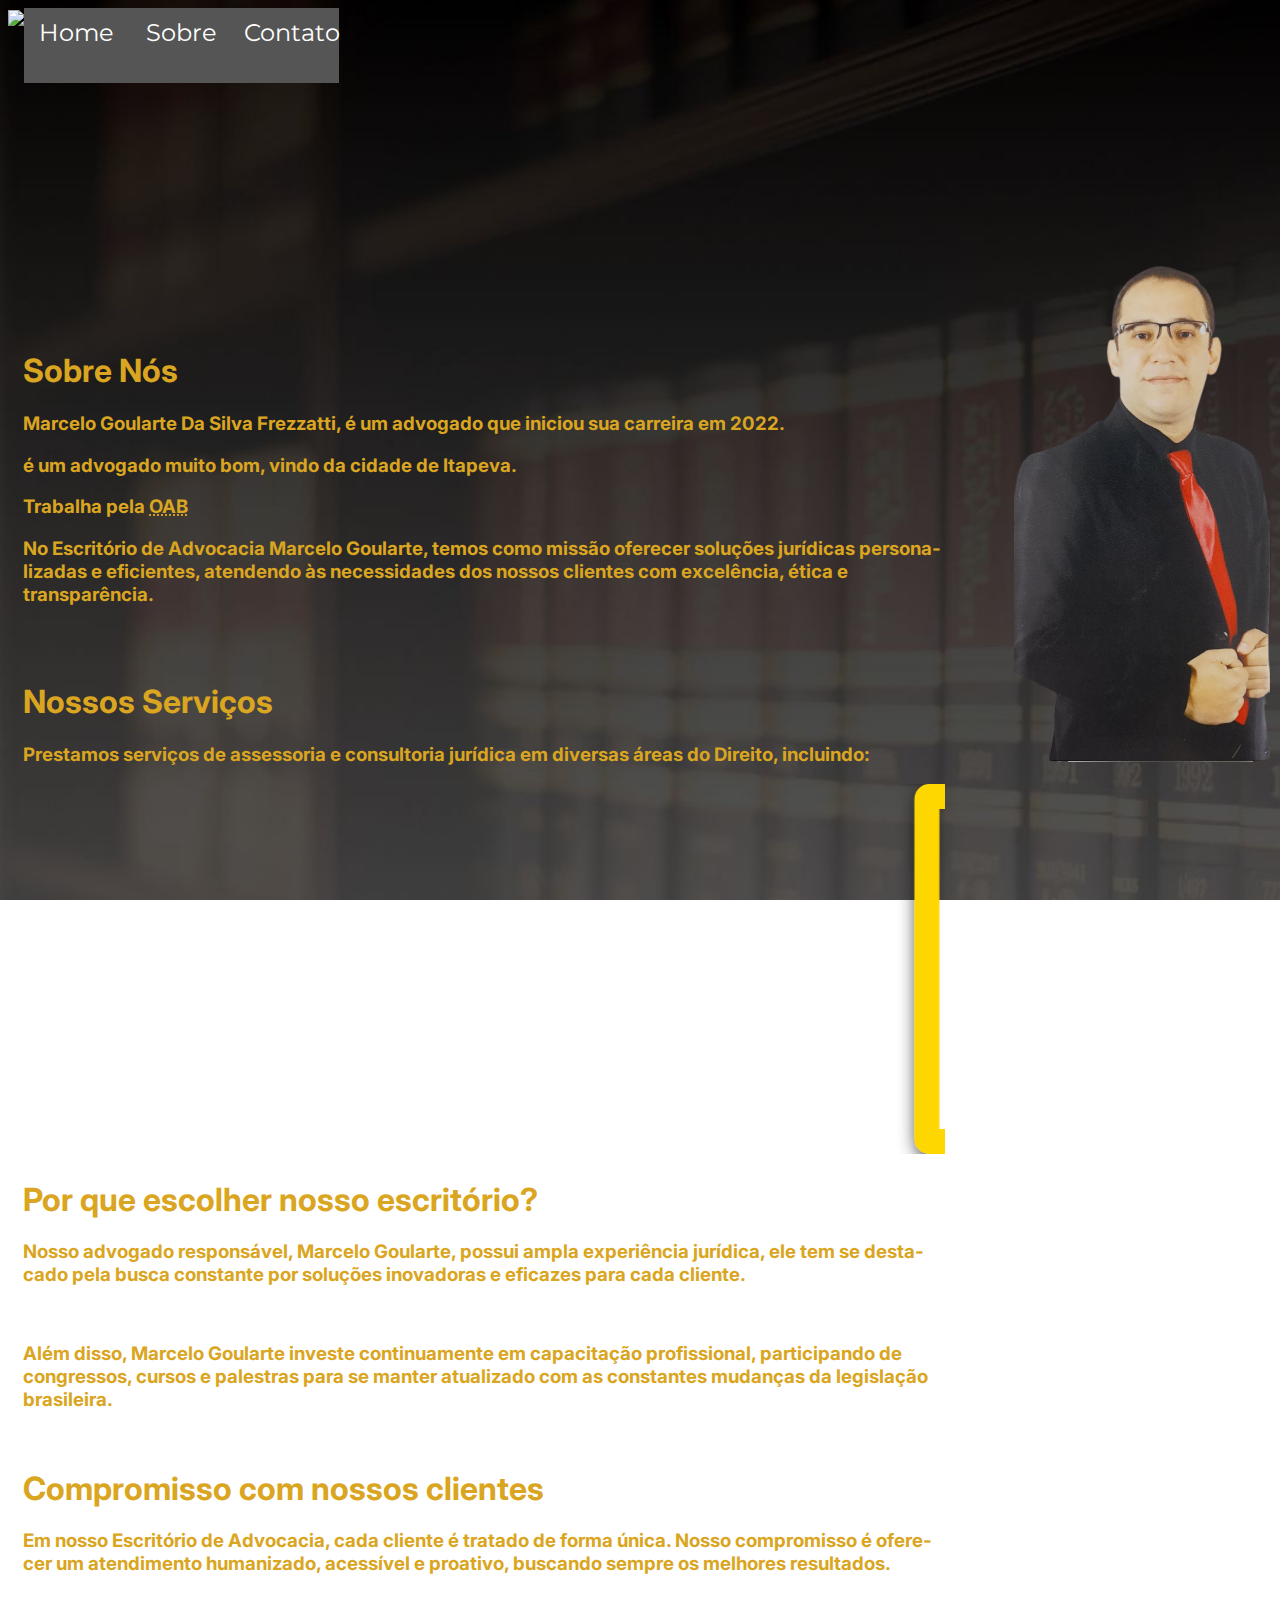
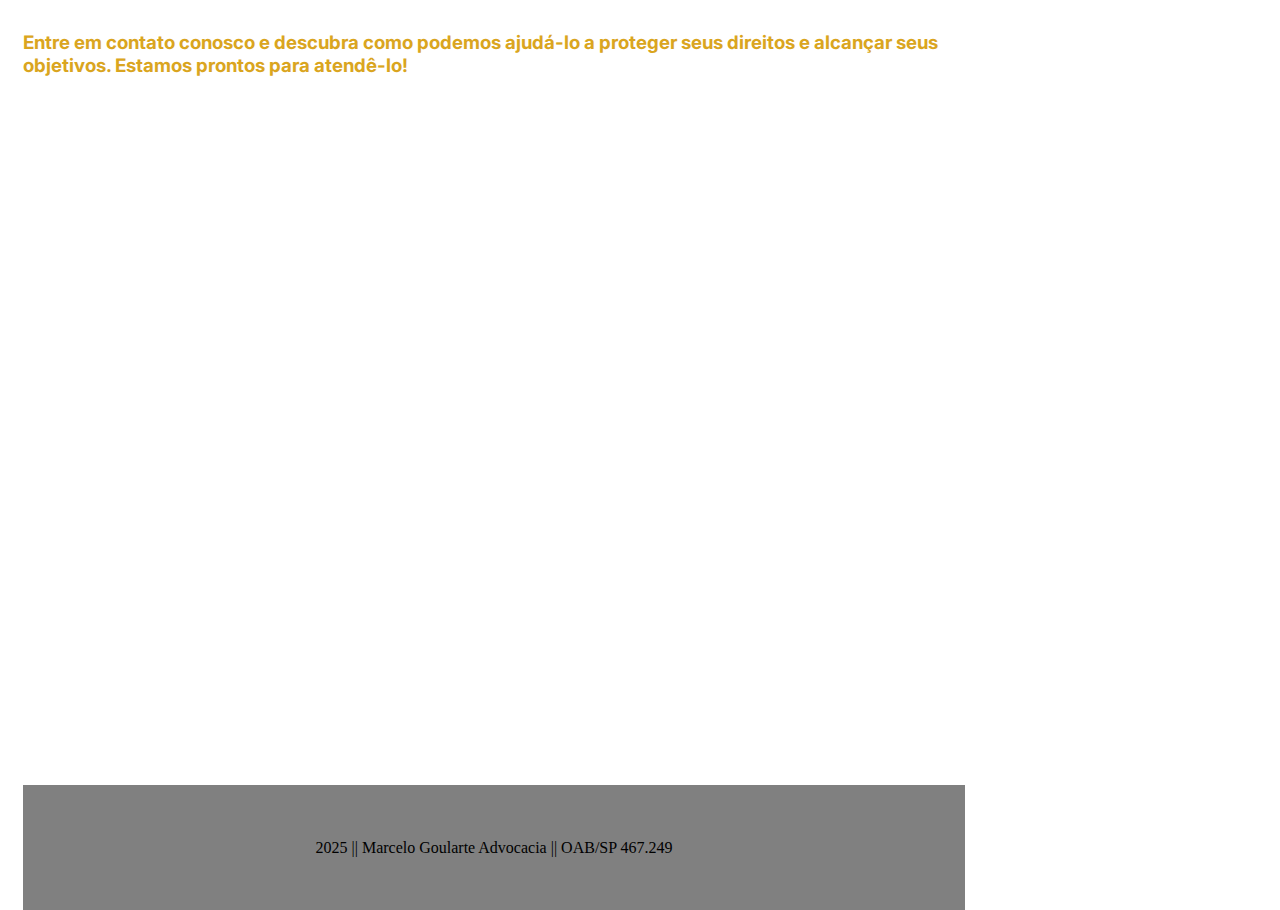
==== commit 21102670: "2025" ====
--- a/about.html
+++ b/about.html
@@ -232,7 +232,7 @@
     <br>
     <h3 class="text">Entre em contato conosco e descubra como podemos ajudá-lo a proteger seus direitos e alcançar seus objetivos. Estamos prontos para atendê-lo!
     </h3>
-    <footer id="footer"><br><br><br>2024 || Marcelo Goularte Advocacia || OAB/SP 467.249</footer>
+    <footer id="footer"><br><br><br>2025 || Marcelo Goularte Advocacia || OAB/SP 467.249</footer>
     </div>
     <script>
           const element = document.getElementById('img');
